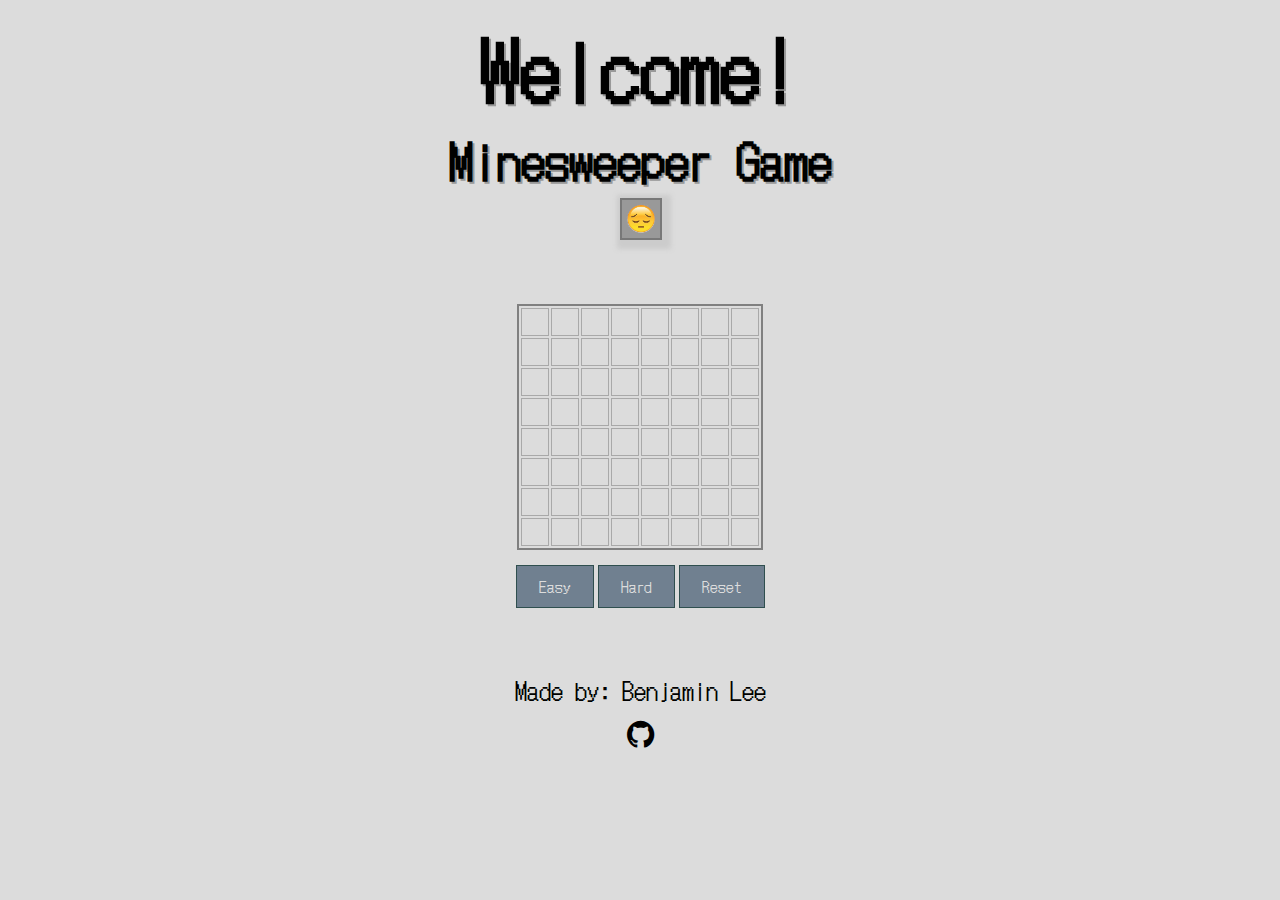
==== minesweeper/index.html @ 754cf90a "Added minesweeper" ====
<!DOCTYPE html>
<html>
<head>
    <title>Minesweeper</title>
    <meta charset="utf-8" />
    <meta name="viewport" content="width=device-width, initial-scale=1, user-scalable=no" />
    <link rel="stylesheet" type="text/css" href="style.css">
    <link rel="preconnect" href="https://fonts.gstatic.com">
    <link href="https://fonts.googleapis.com/css2?family=DotGothic16&display=swap" rel="stylesheet">
    <link rel="stylesheet" href="https://maxcdn.bootstrapcdn.com/font-awesome/4.4.0/css/font-awesome.min.css">
    <link href="https://fonts.googleapis.com/css2?family=Press+Start+2P&display=swap" rel="stylesheet">
    <script src="script.js" defer></script>
</head>

<body oncontextmenu ="return false;">



    <h1>Welcome!</h1>
    <h2>Minesweeper Game</h2>

    <img id="emoji" src="sad.png"/>

    <div>
        <ul id="counters">
            <li style="visibility:hidden" id="timer">00:00:00</li>
            <!-- <li id="tileCounter"></li>  <li id="bombCounter"></li>-->
        </ul>
    </div>
    <table id="grid"></table>

    <button class="button" id="diffEasy">Easy</button>  <button class="button" id="diffHard">Hard</button>  <button class="button" id="reset">Reset</button>
</body>

<footer>
    <p>Made by: Benjamin Lee</p>
    <a href="https://www.github.com/BenjaminLee608/Minesweeper" style="color: black"><i class="fa fa-github fa-2x" ></i></a>
</footer>
</html>
---- minesweeper/style.css ----
body{
    text-align: center;
    background-color: #DCDCDC;
}

footer{

    bottom: 0%;
    position: relative;
    text-align: center;
    padding: 0px;
    margin-top: 4em;
    margin-bottom: 1em;
}

h1,h2,p, #counters li{
    font-family: 'DotGothic16', sans-serif;
    margin-block-start: 0em;
    margin-block-end: 0em;

    text-align: center;
}

p{
    font-size: 1.5em;
    margin-bottom: 0.5em;
}

h1{
    font-size: 5em;
    padding: 0px;
    text-shadow: 2px 2px #999999;
}
h2{
    font-size: 3em;
    padding: 0px;
    text-shadow: 2px 2px #999999;
}

.clicked{

}

.bomb{
    background-color: red;
}

#counters{
    position: relative;
}

#counters li{
    border: 2px solid black;
    text-align: center;
    background-color: #555555;
    color: red;
    display:inline-block;


}

#emoji{
    width: 2em;
    height: 2em;
    padding:0.2em;
    border: 2px solid #787878;
    background-color: #999999;
    box-shadow: 3px 3px 5px 6px #ccc;

}

#tileCounter{


}
#bombCounter{

}


table{
    margin-top: 1em;
    margin-left: auto;
    margin-right: auto;
    border: 2px solid #808080;
    font-family: 'DotGothic16', sans-serif;
}

button{
    margin-top: 1em;
}

#grid TR TD{
    border: 1px solid #A9A9A9;
    font-family: 'Press Start 2P', cursive;
    width: 1.5em;
    height: 1.5em;
    color: white;
    left: 10px;
    text-shadow: -1px -1px 0 #000, 1px -1px 0 #000, -1px 1px 0 #000, 1px 1px 0 #000;
    text-align: center;
}
img{

    margin-top: .25em;
    margin-left: .1em;
    width: 1em;
    height: 1em;
}

.flag{
    width:1.2em;
    height: 1.2em;
}

#grid TR TD.clicked{
    background: #333333;
    color: #b3b3b3;
}

.button{
    background-color: #708090; /* Green */
    border: 1px solid #2F4F4F;
    color: #DCDCDC;
    padding: 10px 22px;
    text-align: center;
    text-decoration: none;
    display: inline-block;
    font-size: 15px;
    font-family: 'DotGothic16', sans-serif;

}



#grid TR TD[cellData="1"]{
  color: #2b96c4;
}
#grid TR TD[cellData="2"]{
  color: green;
}
#grid TR TD[cellData="3"]{
  color: red;
}
#grid TR TD[cellData="4"]{
  color: blue;
}
#grid TR TD[cellData="5"]{
  color: maroon;
}
#grid TR TD[cellData="6"]{
  color: turqoise;
}
#grid TR TD[cellData="7"]{
  color: black;
}
#grid TR TD[cellData="7"]{
  color: gray;
}
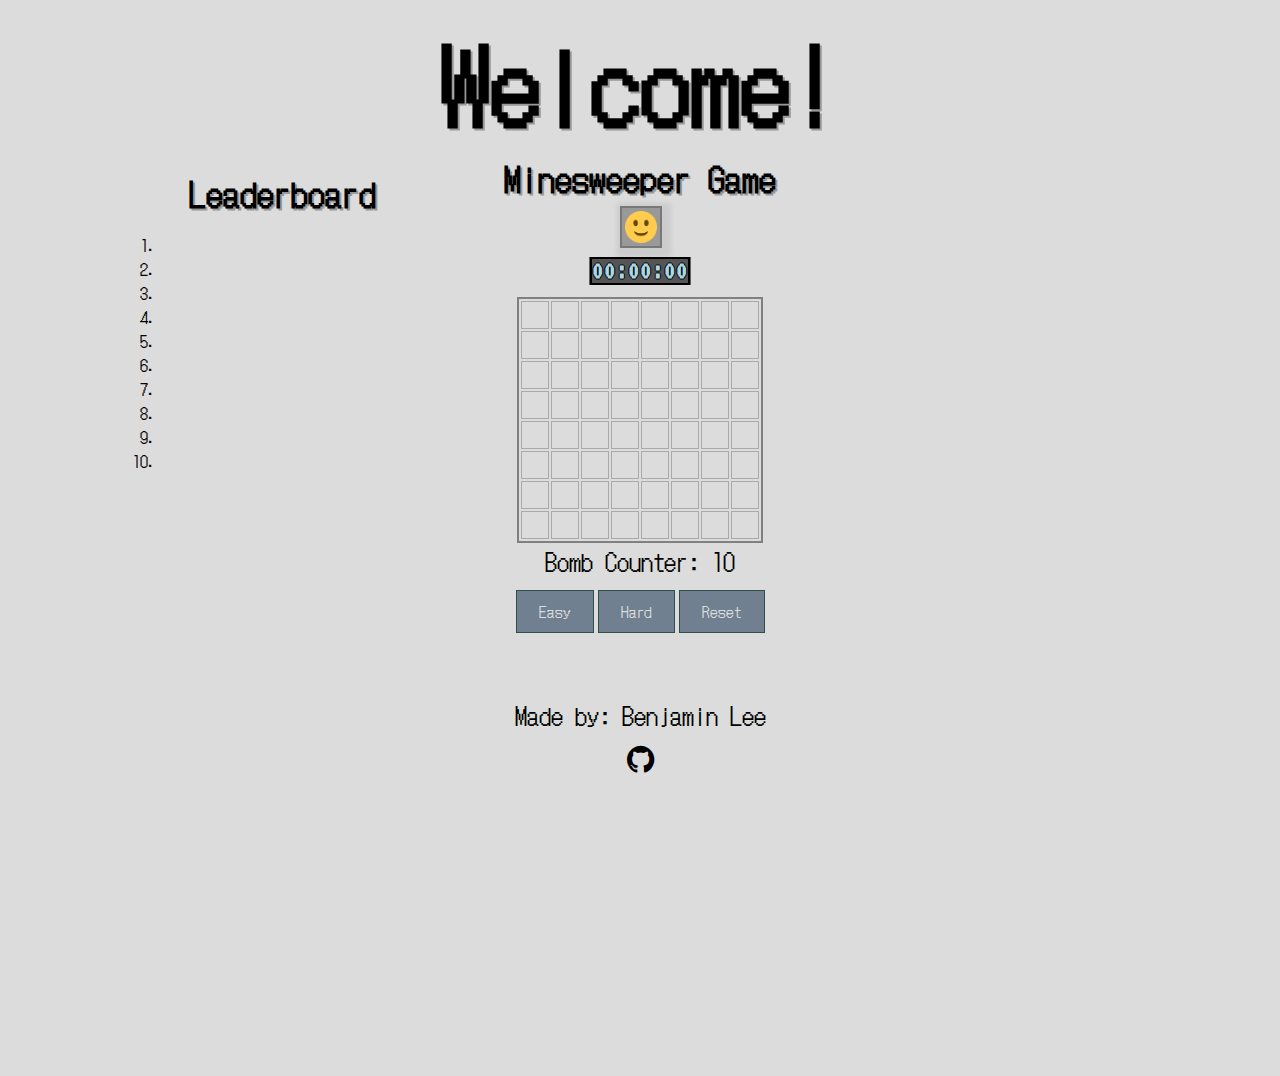
==== commit c23c63b8: "added new features" ====
--- a/minesweeper/index.html
+++ b/minesweeper/index.html
@@ -8,32 +8,57 @@
     <link rel="preconnect" href="https://fonts.gstatic.com">
     <link href="https://fonts.googleapis.com/css2?family=DotGothic16&display=swap" rel="stylesheet">
     <link rel="stylesheet" href="https://maxcdn.bootstrapcdn.com/font-awesome/4.4.0/css/font-awesome.min.css">
+    <link href="https://fonts.googleapis.com/css2?family=VT323&display=swap" rel="stylesheet">
     <link href="https://fonts.googleapis.com/css2?family=Press+Start+2P&display=swap" rel="stylesheet">
     <script src="script.js" defer></script>
 </head>
 
 <body oncontextmenu ="return false;">
+    <div class="flexContainer">
+        <div class="leftSection">
+            <h2>Leaderboard</h2>
+            <ol class = leaderboard>
+                <li id="firstPlace"> </li>
+                <li id="secondPlace"> </li>
+                <li id="thirdPlace"> </li>
+                <li id="fourthPlace"> </li>
+                <li id="fifthPlace"> </li>
+                <li id="sixthPlace"> </li>
+                <li id="seventhPlace"> </li>
+                <li id="eightPlace"> </li>
+                <li id="ninthPlace"> </li>
+                <li id="tenthPlace"> </li>
+            </ol>
+
+        </div>
+
+        <div class="gameContainer" draggable: false;>
+            <h1>Welcome!</h1>
+            <h2>Minesweeper Game</h2>
+
+            <img id="emoji" src="images/smile.png"/>
+
+            <div id="counters">
+                <p style="visibility:visible" id="timer">00:00:00</p>
+
+            </div>
+            <table id="grid"></table>
+
+            <p id="bombCounter">Bombs Left:</p>
+
+            <button class="button" id="diffEasy">Easy</button>  <button class="button" id="diffHard">Hard</button>  <button class="button" id="reset">Reset</button>
+
+            <footer>
+                <p>Made by: Benjamin Lee</p>
+                <a href="https://www.github.com/BenjaminLee608/Minesweeper" style="color: black"><i class="fa fa-github fa-2x" ></i></a>
+            </footer>
+
+        </div>
+        <div class="emptyBox">
+
+        </div>
+    </div>
+</body>
 
 
-
-    <h1>Welcome!</h1>
-    <h2>Minesweeper Game</h2>
-
-    <img id="emoji" src="sad.png"/>
-
-    <div>
-        <ul id="counters">
-            <li style="visibility:hidden" id="timer">00:00:00</li>
-            <!-- <li id="tileCounter"></li>  <li id="bombCounter"></li>-->
-        </ul>
-    </div>
-    <table id="grid"></table>
-
-    <button class="button" id="diffEasy">Easy</button>  <button class="button" id="diffHard">Hard</button>  <button class="button" id="reset">Reset</button>
-</body>
-
-<footer>
-    <p>Made by: Benjamin Lee</p>
-    <a href="https://www.github.com/BenjaminLee608/Minesweeper" style="color: black"><i class="fa fa-github fa-2x" ></i></a>
-</footer>
 </html>
--- a/minesweeper/style.css
+++ b/minesweeper/style.css
@@ -1,3 +1,4 @@
+
 body{
     text-align: center;
     background-color: #DCDCDC;
@@ -10,7 +11,7 @@
     text-align: center;
     padding: 0px;
     margin-top: 4em;
-    margin-bottom: 1em;
+    margin-bottom: 0em;
 }
 
 h1,h2,p, #counters li{
@@ -27,16 +28,27 @@
 }
 
 h1{
-    font-size: 5em;
+    font-size: min(15vw, 100px);
     padding: 0px;
     text-shadow: 2px 2px #999999;
 }
 h2{
-    font-size: 3em;
+    font-size: min(5vw, 33.33px);
     padding: 0px;
     text-shadow: 2px 2px #999999;
 }
 
+.gameContainer{
+
+    -webkit-touch-callout: none;
+    -webkit-user-select: none;
+    -khtml-user-select: none;
+    -moz-user-select: none;
+    -ms-user-select: none;
+    user-select: none;
+}
+
+
 .clicked{
 
 }
@@ -45,16 +57,53 @@
     background-color: red;
 }
 
+.flexContainer{
+    display: flex;
+    flex-direction: columns;
+    flex-wrap: nowrap;
+    margin: 0 auto;
+    justify-content: center;
+}
+
+
+.leftSection, .emptyBox{
+
+    justify-content: center;
+    height: 100vh;
+    vertical-align: center;
+    width: 25%;
+    top: 10em;
+    margin-top: 10em;
+    font-family: 'DotGothic16', sans-serif;
+
+}
+.leftSection .leaderboard{
+
+}
+
+.game{
+}
+.holdDown{
+    background: #333333;
+    color: #b3b3b3;
+}
+
+
 #counters{
     position: relative;
 }
 
-#counters li{
+#counters p{
+    font-family: 'VT323', monospace;
+    margin-top: .2em;
     border: 2px solid black;
     text-align: center;
+    transform: scale(1.2, 1);
     background-color: #555555;
-    color: red;
+    color: #ABD7E5;
     display:inline-block;
+    font-weight: bold;
+    text-shadow: -1px 0 black, 0 1px black, 1px 0 black, 0 -1px black;
 
 
 }
@@ -79,7 +128,7 @@
 
 
 table{
-    margin-top: 1em;
+    margin-top: 0em;
     margin-left: auto;
     margin-right: auto;
     border: 2px solid #808080;
@@ -87,7 +136,7 @@
 }
 
 button{
-    margin-top: 1em;
+    margin-top: 1.5em;
 }
 
 #grid TR TD{
@@ -99,6 +148,7 @@
     left: 10px;
     text-shadow: -1px -1px 0 #000, 1px -1px 0 #000, -1px 1px 0 #000, 1px 1px 0 #000;
     text-align: center;
+    min-width: 1.5em;
 }
 img{
 
@@ -116,6 +166,10 @@
 #grid TR TD.clicked{
     background: #333333;
     color: #b3b3b3;
+}
+
+#flagCounter{
+    margin-top: .5em;
 }
 
 .button{
@@ -126,6 +180,7 @@
     text-align: center;
     text-decoration: none;
     display: inline-block;
+    margin-top: 0em;
     font-size: 15px;
     font-family: 'DotGothic16', sans-serif;
 
@@ -157,3 +212,23 @@
 #grid TR TD[cellData="7"]{
   color: gray;
 }
+
+::-webkit-scrollbar {
+  width: 10px;
+  height: 10px;
+}
+
+/* Track */
+::-webkit-scrollbar-track {
+  background: #f1f1f1;
+}
+
+/* Handle */
+::-webkit-scrollbar-thumb {
+  background: #888;
+}
+
+/* Handle on hover */
+::-webkit-scrollbar-thumb:hover {
+  background: #555;
+}
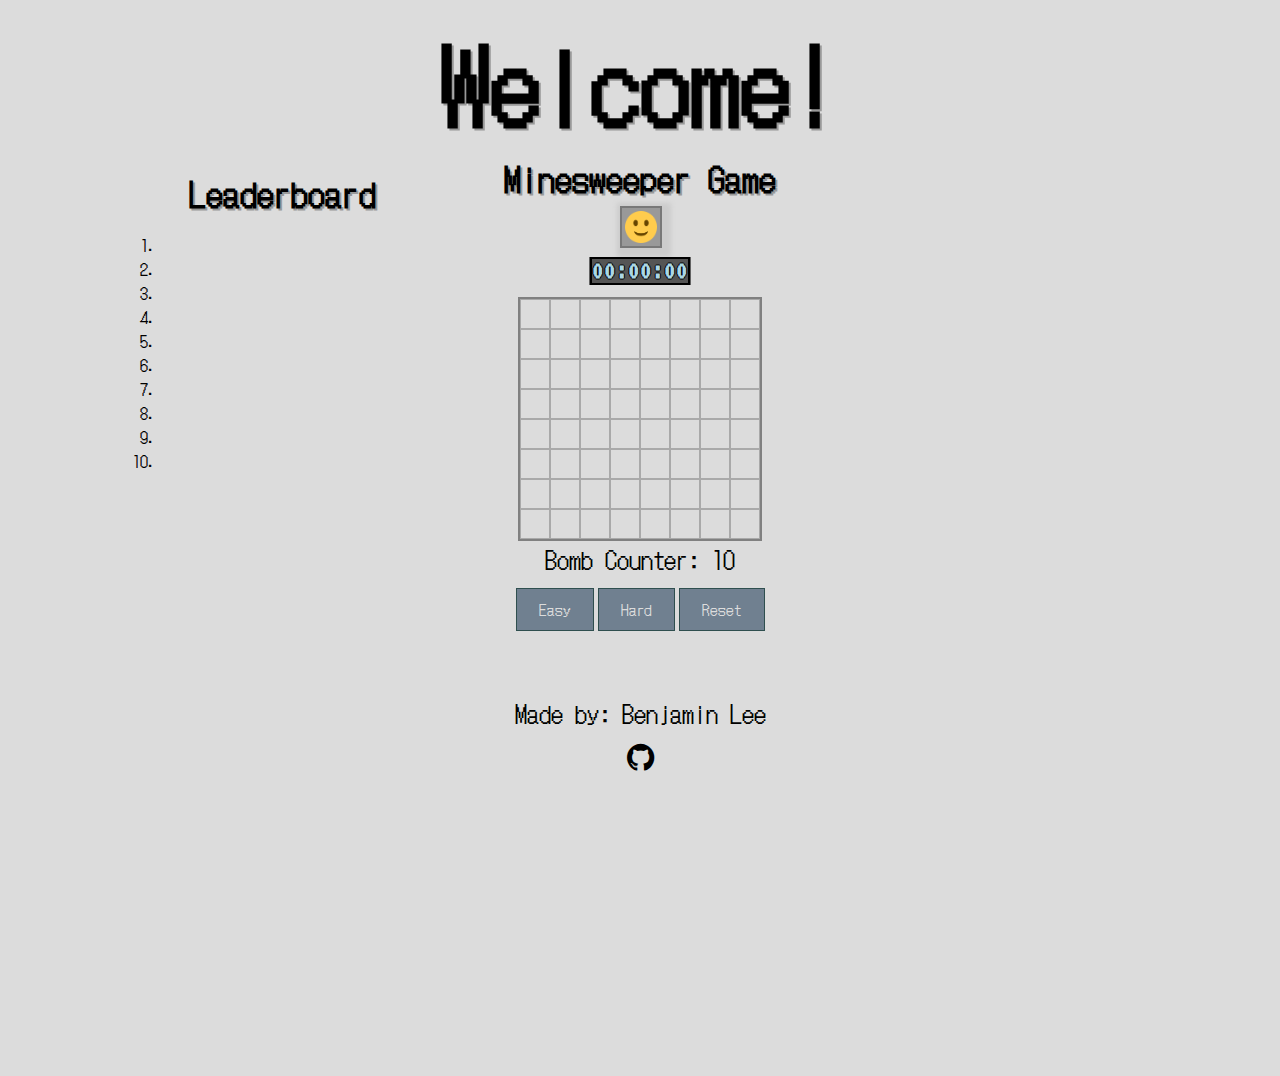
==== commit 8adefbc1: "changed some css" ====
--- a/minesweeper/index.html
+++ b/minesweeper/index.html
@@ -42,7 +42,7 @@
                 <p style="visibility:visible" id="timer">00:00:00</p>
 
             </div>
-            <table id="grid"></table>
+            <table id="grid" CELLSPACING=0 CELLPADDING=2></table>
 
             <p id="bombCounter">Bombs Left:</p>
 
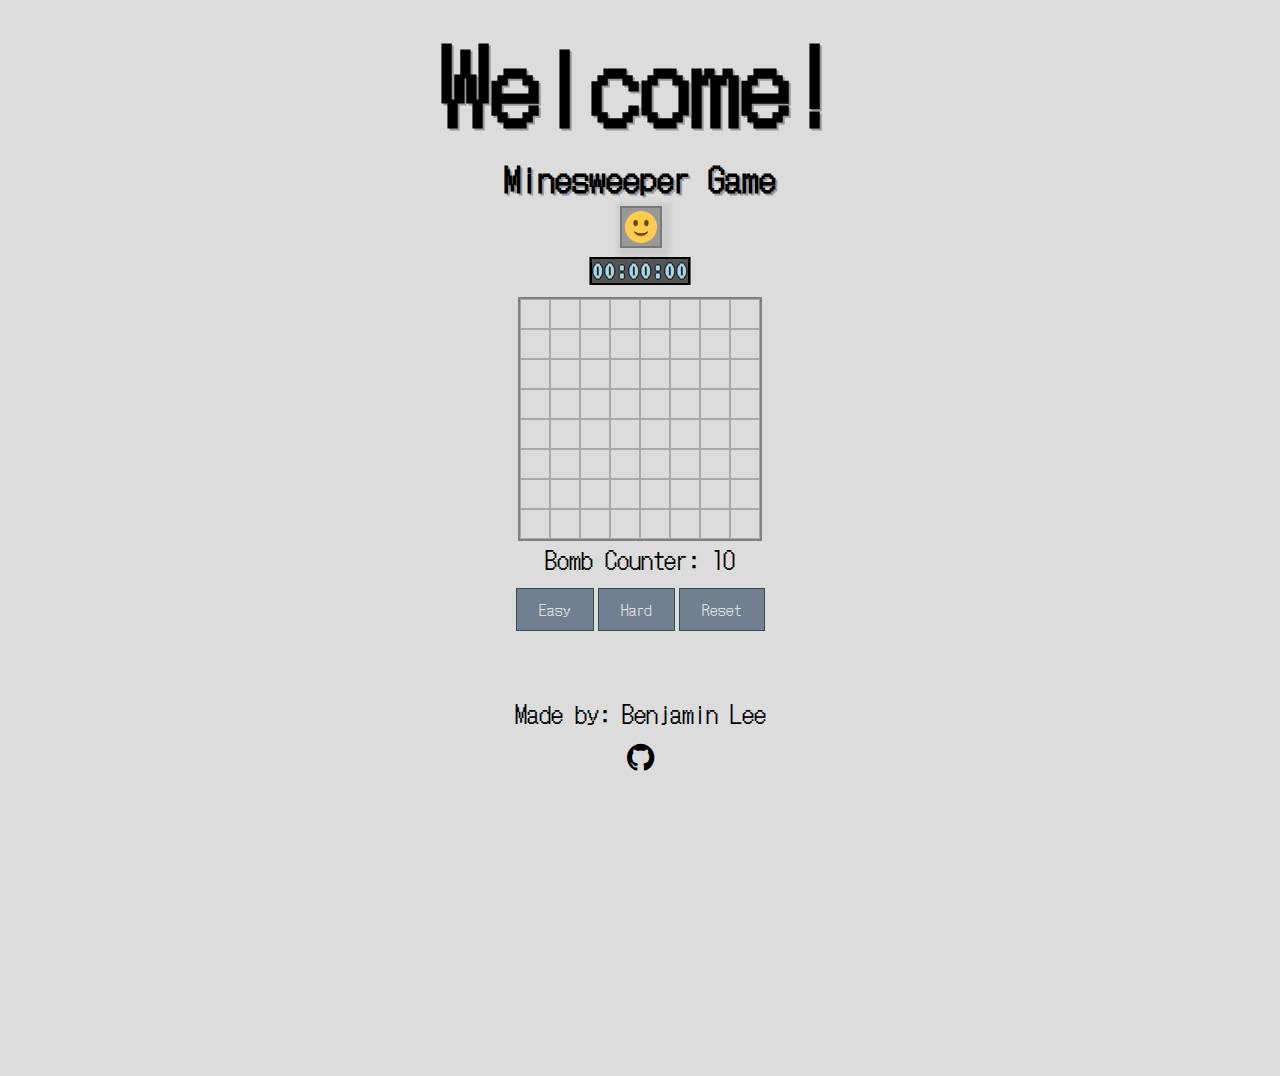
==== commit d36670c3: "removed leaderboard for now" ====
--- a/minesweeper/index.html
+++ b/minesweeper/index.html
@@ -1,64 +1,66 @@
-<!DOCTYPE html>
-<html>
-<head>
-    <title>Minesweeper</title>
-    <meta charset="utf-8" />
-    <meta name="viewport" content="width=device-width, initial-scale=1, user-scalable=no" />
-    <link rel="stylesheet" type="text/css" href="style.css">
-    <link rel="preconnect" href="https://fonts.gstatic.com">
-    <link href="https://fonts.googleapis.com/css2?family=DotGothic16&display=swap" rel="stylesheet">
-    <link rel="stylesheet" href="https://maxcdn.bootstrapcdn.com/font-awesome/4.4.0/css/font-awesome.min.css">
-    <link href="https://fonts.googleapis.com/css2?family=VT323&display=swap" rel="stylesheet">
-    <link href="https://fonts.googleapis.com/css2?family=Press+Start+2P&display=swap" rel="stylesheet">
-    <script src="script.js" defer></script>
-</head>
-
-<body oncontextmenu ="return false;">
-    <div class="flexContainer">
-        <div class="leftSection">
-            <h2>Leaderboard</h2>
-            <ol class = leaderboard>
-                <li id="firstPlace"> </li>
-                <li id="secondPlace"> </li>
-                <li id="thirdPlace"> </li>
-                <li id="fourthPlace"> </li>
-                <li id="fifthPlace"> </li>
-                <li id="sixthPlace"> </li>
-                <li id="seventhPlace"> </li>
-                <li id="eightPlace"> </li>
-                <li id="ninthPlace"> </li>
-                <li id="tenthPlace"> </li>
-            </ol>
-
-        </div>
-
-        <div class="gameContainer" draggable: false;>
-            <h1>Welcome!</h1>
-            <h2>Minesweeper Game</h2>
-
-            <img id="emoji" src="images/smile.png"/>
-
-            <div id="counters">
-                <p style="visibility:visible" id="timer">00:00:00</p>
-
-            </div>
-            <table id="grid" CELLSPACING=0 CELLPADDING=2></table>
-
-            <p id="bombCounter">Bombs Left:</p>
-
-            <button class="button" id="diffEasy">Easy</button>  <button class="button" id="diffHard">Hard</button>  <button class="button" id="reset">Reset</button>
-
-            <footer>
-                <p>Made by: Benjamin Lee</p>
-                <a href="https://www.github.com/BenjaminLee608/Minesweeper" style="color: black"><i class="fa fa-github fa-2x" ></i></a>
-            </footer>
-
-        </div>
-        <div class="emptyBox">
-
-        </div>
-    </div>
-</body>
-
-
-</html>
+<!DOCTYPE html>
+<html>
+<head>
+    <title>Minesweeper</title>
+    <meta charset="utf-8" />
+    <meta name="viewport" content="width=device-width, initial-scale=1, user-scalable=no" />
+    <link rel="stylesheet" type="text/css" href="style.css">
+    <link rel="preconnect" href="https://fonts.gstatic.com">
+    <link href="https://fonts.googleapis.com/css2?family=DotGothic16&display=swap" rel="stylesheet">
+    <link rel="stylesheet" href="https://maxcdn.bootstrapcdn.com/font-awesome/4.4.0/css/font-awesome.min.css">
+    <link href="https://fonts.googleapis.com/css2?family=VT323&display=swap" rel="stylesheet">
+    <link href="https://fonts.googleapis.com/css2?family=Press+Start+2P&display=swap" rel="stylesheet">
+    <script src="script.js" defer></script>
+</head>
+
+<body oncontextmenu ="return false;">
+    <div class="flexContainer">
+        <div class="leftSection">
+            <!--
+            <h2>Leaderboard</h2>
+            <ol class = leaderboard>
+                <li id="firstPlace"> </li>
+                <li id="secondPlace"> </li>
+                <li id="thirdPlace"> </li>
+                <li id="fourthPlace"> </li>
+                <li id="fifthPlace"> </li>
+                <li id="sixthPlace"> </li>
+                <li id="seventhPlace"> </li>
+                <li id="eightPlace"> </li>
+                <li id="ninthPlace"> </li>
+                <li id="tenthPlace"> </li>
+            </ol>
+            -->
+
+        </div>
+
+        <div class="gameContainer" draggable: false;>
+            <h1>Welcome!</h1>
+            <h2>Minesweeper Game</h2>
+
+            <img id="emoji" src="images/smile.png"/>
+
+            <div id="counters">
+                <p style="visibility:visible" id="timer">00:00:00</p>
+
+            </div>
+            <table id="grid" CELLSPACING=0 CELLPADDING=2></table>
+
+            <p id="bombCounter">Bombs Left:</p>
+
+            <button class="button" id="diffEasy">Easy</button>  <button class="button" id="diffHard">Hard</button>  <button class="button" id="reset">Reset</button>
+
+            <footer>
+                <p>Made by: Benjamin Lee</p>
+                <a href="https://www.github.com/BenjaminLee608/Minesweeper" style="color: black"><i class="fa fa-github fa-2x" ></i></a>
+            </footer>
+
+        </div>
+        <div class="emptyBox">
+
+        </div>
+    </div>
+</body>
+
+
+</html>
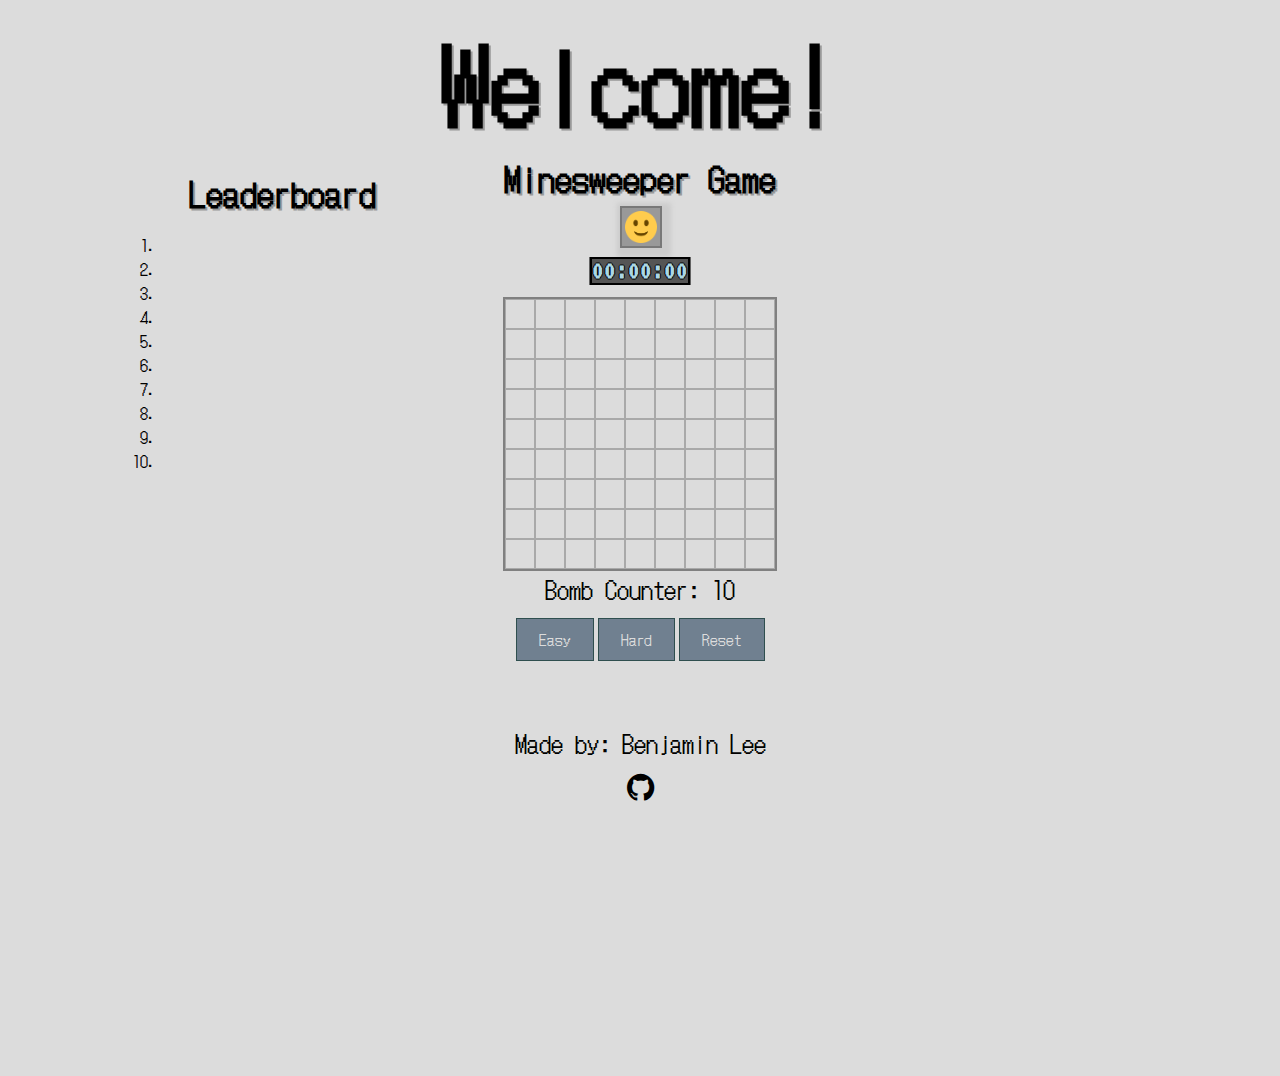
==== commit 6365734e: "Added leaderboard (only 1 so far)" ====
--- a/minesweeper/index.html
+++ b/minesweeper/index.html
@@ -1,66 +1,64 @@
-<!DOCTYPE html>
-<html>
-<head>
-    <title>Minesweeper</title>
-    <meta charset="utf-8" />
-    <meta name="viewport" content="width=device-width, initial-scale=1, user-scalable=no" />
-    <link rel="stylesheet" type="text/css" href="style.css">
-    <link rel="preconnect" href="https://fonts.gstatic.com">
-    <link href="https://fonts.googleapis.com/css2?family=DotGothic16&display=swap" rel="stylesheet">
-    <link rel="stylesheet" href="https://maxcdn.bootstrapcdn.com/font-awesome/4.4.0/css/font-awesome.min.css">
-    <link href="https://fonts.googleapis.com/css2?family=VT323&display=swap" rel="stylesheet">
-    <link href="https://fonts.googleapis.com/css2?family=Press+Start+2P&display=swap" rel="stylesheet">
-    <script src="script.js" defer></script>
-</head>
-
-<body oncontextmenu ="return false;">
-    <div class="flexContainer">
-        <div class="leftSection">
-            <!--
-            <h2>Leaderboard</h2>
-            <ol class = leaderboard>
-                <li id="firstPlace"> </li>
-                <li id="secondPlace"> </li>
-                <li id="thirdPlace"> </li>
-                <li id="fourthPlace"> </li>
-                <li id="fifthPlace"> </li>
-                <li id="sixthPlace"> </li>
-                <li id="seventhPlace"> </li>
-                <li id="eightPlace"> </li>
-                <li id="ninthPlace"> </li>
-                <li id="tenthPlace"> </li>
-            </ol>
-            -->
-
-        </div>
-
-        <div class="gameContainer" draggable: false;>
-            <h1>Welcome!</h1>
-            <h2>Minesweeper Game</h2>
-
-            <img id="emoji" src="images/smile.png"/>
-
-            <div id="counters">
-                <p style="visibility:visible" id="timer">00:00:00</p>
-
-            </div>
-            <table id="grid" CELLSPACING=0 CELLPADDING=2></table>
-
-            <p id="bombCounter">Bombs Left:</p>
-
-            <button class="button" id="diffEasy">Easy</button>  <button class="button" id="diffHard">Hard</button>  <button class="button" id="reset">Reset</button>
-
-            <footer>
-                <p>Made by: Benjamin Lee</p>
-                <a href="https://www.github.com/BenjaminLee608/Minesweeper" style="color: black"><i class="fa fa-github fa-2x" ></i></a>
-            </footer>
-
-        </div>
-        <div class="emptyBox">
-
-        </div>
-    </div>
-</body>
-
-
-</html>
+<!DOCTYPE html>
+<html>
+<head>
+    <title>Minesweeper</title>
+    <meta charset="utf-8" />
+    <meta name="viewport" content="width=device-width, initial-scale=1, user-scalable=no" />
+    <link rel="stylesheet" type="text/css" href="style.css">
+    <link rel="preconnect" href="https://fonts.gstatic.com">
+    <link href="https://fonts.googleapis.com/css2?family=DotGothic16&display=swap" rel="stylesheet">
+    <link rel="stylesheet" href="https://maxcdn.bootstrapcdn.com/font-awesome/4.4.0/css/font-awesome.min.css">
+    <link href="https://fonts.googleapis.com/css2?family=VT323&display=swap" rel="stylesheet">
+    <link href="https://fonts.googleapis.com/css2?family=Press+Start+2P&display=swap" rel="stylesheet">
+    <script src="script.js" defer></script>
+</head>
+
+<body oncontextmenu ="return false;">
+    <div class="flexContainer">
+        <div class="leftSection">
+            <h2>Leaderboard</h2>
+            <ol class = "leaderboard">
+                <li id="firstPlace"> </li>
+                <li id="secondPlace"> </li>
+                <li id="thirdPlace"> </li>
+                <li id="fourthPlace"> </li>
+                <li id="fifthPlace"> </li>
+                <li id="sixthPlace"> </li>
+                <li id="seventhPlace"> </li>
+                <li id="eighthPlace"> </li>
+                <li id="ninthPlace"> </li>
+                <li id="tenthPlace"> </li>
+            </ol>
+
+        </div>
+
+        <div class="gameContainer" draggable: false;>
+            <h1>Welcome!</h1>
+            <h2>Minesweeper Game</h2>
+
+            <img id="emoji" src="images/smile.png"/>
+
+            <div id="counters">
+                <p style="visibility:visible" id="timer">00:00:00</p>
+
+            </div>
+            <table id="grid" CELLSPACING=0 CELLPADDING=2></table>
+
+            <p id="bombCounter">Bombs Left:</p>
+
+            <button class="button" id="diffEasy">Easy</button>  <button class="button" id="diffHard">Hard</button>  <button class="button" id="reset">Reset</button>
+
+            <footer>
+                <p>Made by: Benjamin Lee</p>
+                <a href="https://www.github.com/BenjaminLee608/Minesweeper" style="color: black"><i class="fa fa-github fa-2x" ></i></a>
+            </footer>
+
+        </div>
+        <div class="emptyBox">
+
+        </div>
+    </div>
+</body>
+
+
+</html>
